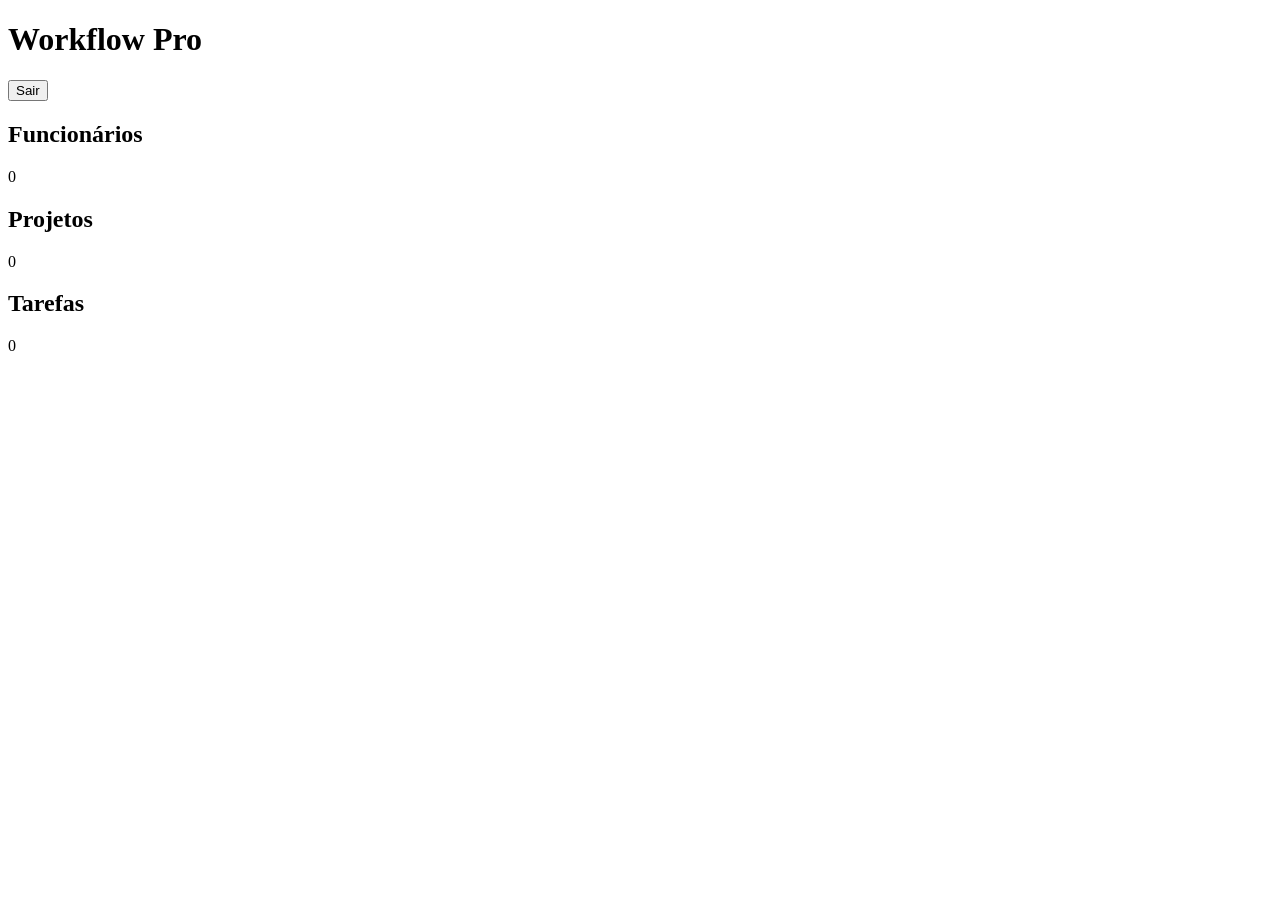
==== dashboard.html @ 68ca1025 "Add files via upload" ====
<!DOCTYPE html>
<html lang="pt-BR">

<head>

<meta charset="UTF-8">
<meta name="viewport" content="width=device-width, initial-scale=1.0">

<title>Dashboard | Workflow Pro</title>

<link rel="stylesheet" href="css/style.css">

</head>

<body>

<header class="topbar">

<h1>Workflow Pro</h1>

<button id="logout">
Sair
</button>

</header>

<main class="dashboard">

<div class="card">
<h2>Funcionários</h2>
<p id="totalFuncionarios">0</p>
</div>

<div class="card">
<h2>Projetos</h2>
<p>0</p>
</div>

<div class="card">
<h2>Tarefas</h2>
<p>0</p>
</div>

</main>

<script type="module" src="css/js/auth.js"></script>
<script type="module" src="css/js/app.js"></script>
<script type="module" src="css/js/dashboard.js"></script>
</body>

</html>
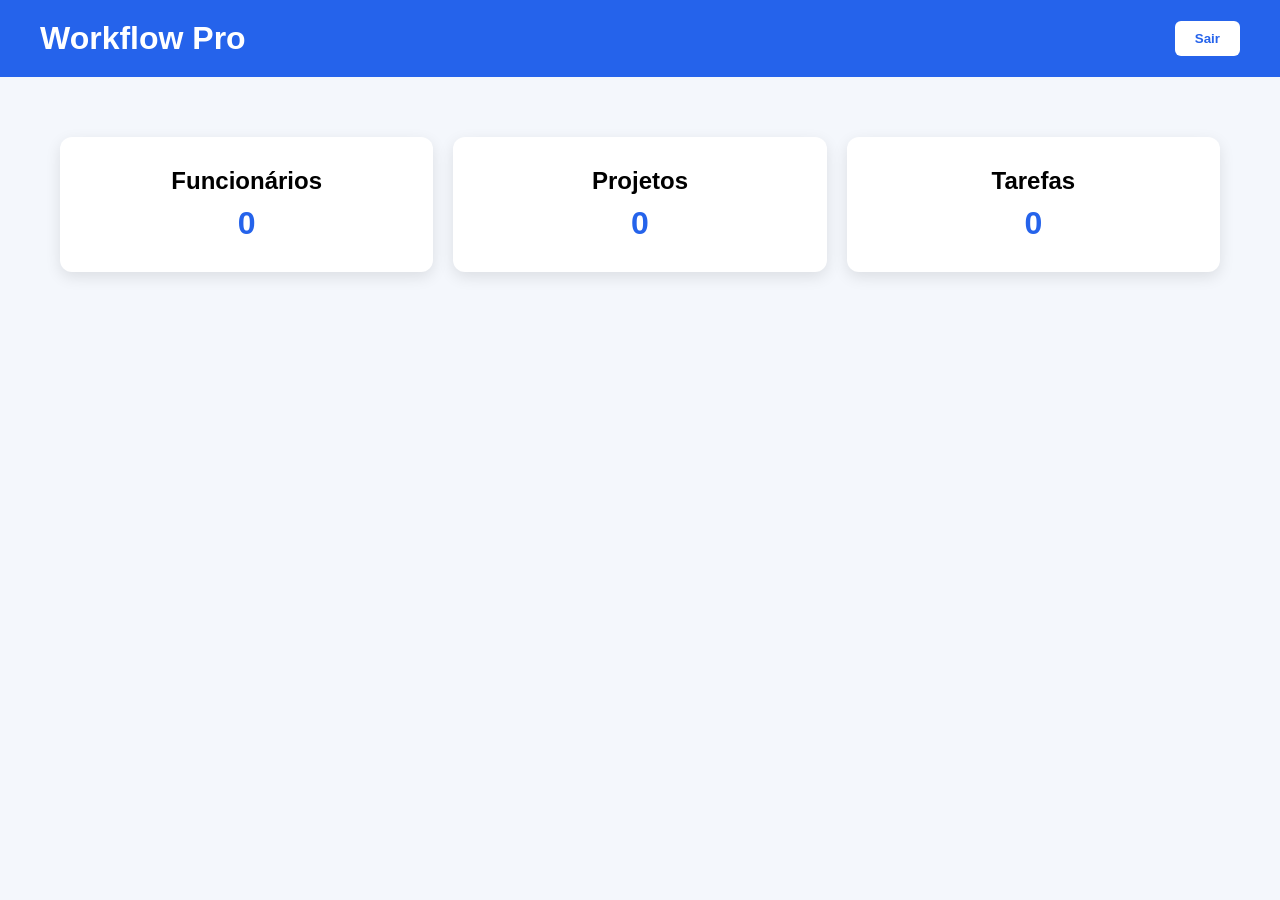
==== commit 5db0d709: "Update dashboard.html" ====
--- a/dashboard.html
+++ b/dashboard.html
@@ -8,7 +8,7 @@
 
 <title>Dashboard | Workflow Pro</title>
 
-<link rel="stylesheet" href="css/style.css">
+<link rel="stylesheet" href="style.css">
 
 </head>
 
@@ -43,9 +43,9 @@
 
 </main>
 
-<script type="module" src="css/js/auth.js"></script>
-<script type="module" src="css/js/app.js"></script>
-<script type="module" src="css/js/dashboard.js"></script>
+<script type="module" src="js/auth.js"></script>
+<script type="module" src="js/app.js"></script>
+<script type="module" src="js/dashboard.js"></script>
 </body>
 
-</html>+</html>
--- a/style.css
+++ b/style.css
@@ -0,0 +1,152 @@
+*{
+margin:0;
+padding:0;
+box-sizing:border-box;
+font-family:Arial,sans-serif;
+}
+
+body{
+background:#f4f7fc;
+}
+
+.hero{
+height:100vh;
+display:flex;
+flex-direction:column;
+justify-content:center;
+align-items:center;
+text-align:center;
+}
+
+.hero h1{
+font-size:4rem;
+color:#2563eb;
+}
+
+.hero p{
+margin:20px 0;
+font-size:1.2rem;
+}
+
+.btn{
+background:#2563eb;
+color:#fff;
+padding:15px 30px;
+border-radius:10px;
+text-decoration:none;
+}
+
+.login-box{
+max-width:400px;
+margin:100px auto;
+background:#fff;
+padding:30px;
+border-radius:15px;
+box-shadow:0 10px 30px rgba(0,0,0,.1);
+}
+
+.login-box input{
+width:100%;
+padding:15px;
+margin:10px 0;
+}
+
+.login-box button{
+width:100%;
+padding:15px;
+background:#2563eb;
+border:none;
+color:#fff;
+cursor:pointer;
+}
+
+header{
+background:#2563eb;
+color:#fff;
+padding:20px;
+}
+
+.cards{
+padding:30px;
+display:grid;
+grid-template-columns:repeat(auto-fit,minmax(200px,1fr));
+gap:20px;
+}
+
+.card{
+background:#fff;
+padding:25px;
+border-radius:15px;
+box-shadow:0 5px 20px rgba(0,0,0,.08);
+}
+
+.topbar{
+display:flex;
+justify-content:space-between;
+align-items:center;
+padding:20px 40px;
+background:#2563eb;
+color:#fff;
+}
+
+.topbar button{
+padding:10px 20px;
+border:none;
+cursor:pointer;
+background:#fff;
+color:#2563eb;
+font-weight:bold;
+border-radius:6px;
+}
+
+.dashboard{
+max-width:1200px;
+margin:40px auto;
+display:grid;
+grid-template-columns:repeat(auto-fit,minmax(250px,1fr));
+gap:20px;
+padding:20px;
+}
+
+.card{
+background:#fff;
+padding:30px;
+border-radius:12px;
+box-shadow:0 5px 15px rgba(0,0,0,.1);
+text-align:center;
+}
+
+.card h2{
+margin-bottom:10px;
+}
+
+.card p{
+font-size:2rem;
+font-weight:bold;
+color:#2563eb;
+}
+
+.funcionario-card{
+  background:#fff;
+  border:1px solid #ddd;
+  border-radius:10px;
+  padding:15px;
+  margin-bottom:15px;
+  box-shadow:0 2px 5px rgba(0,0,0,0.1);
+}
+
+.funcionario-card h3{
+  margin-bottom:10px;
+}
+
+.btn-excluir{
+  margin-top:10px;
+  padding:8px 15px;
+  border:none;
+  border-radius:6px;
+  cursor:pointer;
+}
+
+.btn-excluir:hover{
+  opacity:.9;
+}
